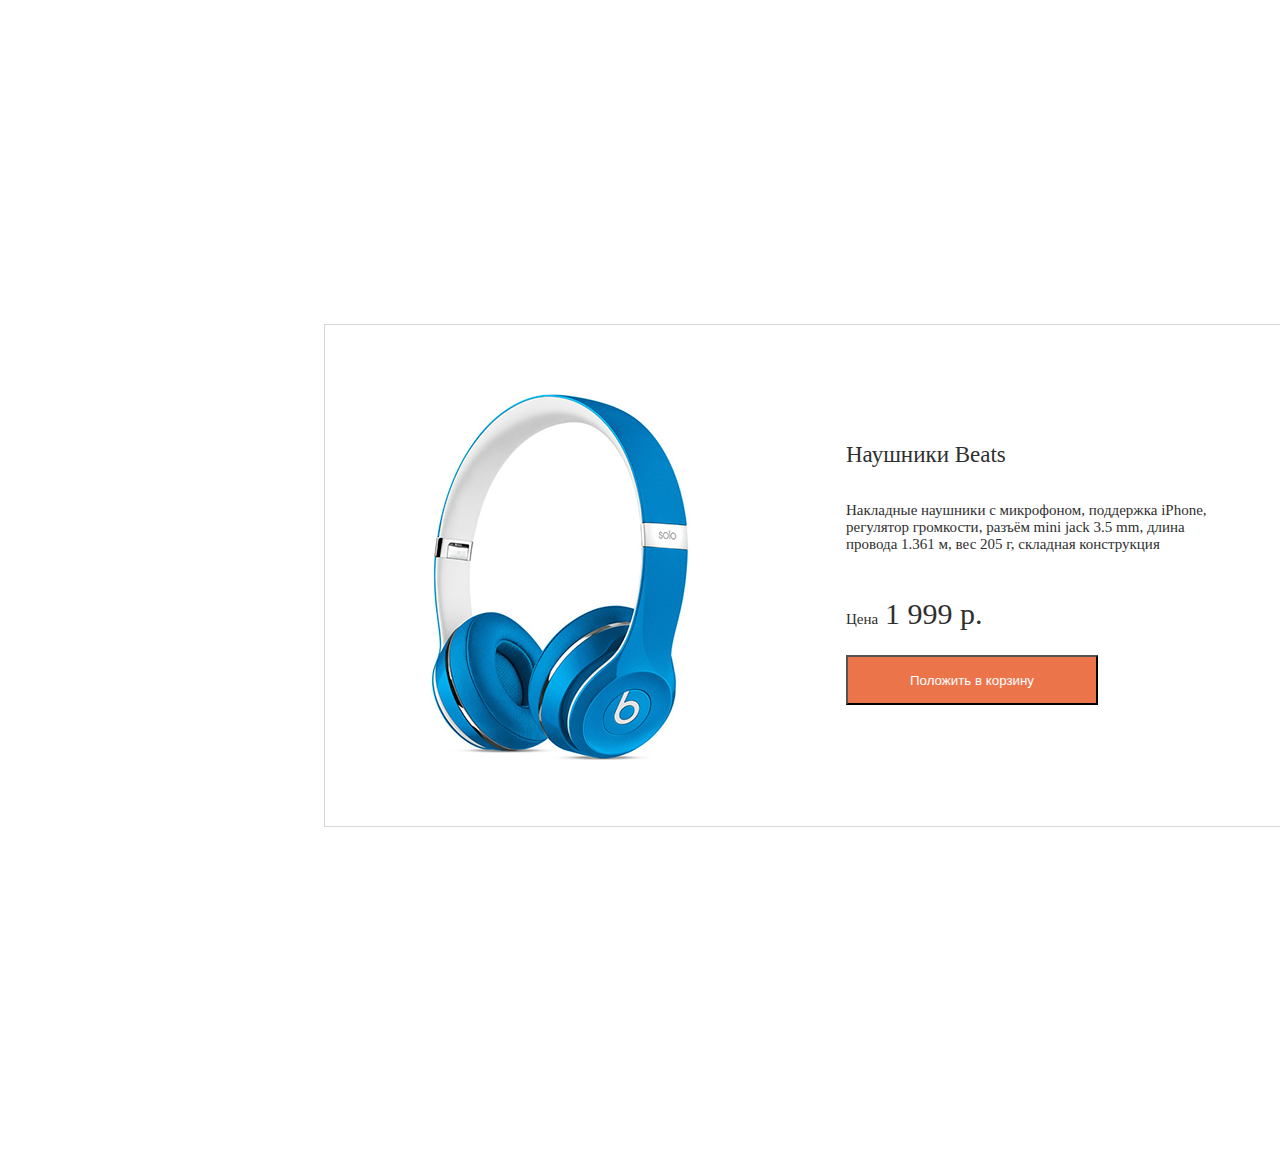
==== lesson_6/index.html @ 05fbb628 "lesson_6" ====
<!DOCTYPE html>
<html lang="ru">
<head>
  <meta charset="UTF-8">
  <meta name="viewport" content="width=device-width, initial-scale=1.0">
  <meta http-equiv="X-UA-Compatible" content="ie=edge">
  <title>Document</title>
  <link rel="stylesheet" href="css/style.css">
</head>
<body>
<div class="card">
  <div class="rectangle">

    <div class="img"><img src="img/main.png" alt="наушники"></div>

     <div class="survey-good">
      <p class="name">Наушники Beats</p>
      <p class="text">Накладные наушники с микрофоном, поддержка iPhone, регулятор громкости, разъём mini jack 3.5 mm, длина провода 1.361 м,
      вес 205 г, складная конструкция</p>
      <p class="text-price">Цена</p>
      <p class="price">1 999 р.</p>
      <button>Положить в корзину</button>
     </div>

  </div> <!--если я вижу этот комент, то css прогрузится должен-->
</div>

</body>
</html>
---- lesson_6/css/style.css ----
*{
  box-sizing: border-box;
}
.card{
  /*давай работай*/
  display: inline-block;
  width: 0%;
  margin: 25%;
}
.rectangle{
position: relative;
display: inline-block;
width: 1010px;
height: 503px;
border: 1px solid #d7d7d7;
background-color: #ffffff;
}
.img{
position: absolute;
top:0;
left:0;
display: inline-block;
margin: 64px 102px 64px 48px;
width: 376px;
height: 375px;
}
.survey-good {
position: absolute;
top: 0;
right: 0;
margin: 94px 93px 81px 99px;
display: inline-block;
width: 394px;
height: 328px;
}
.name{
display: inline-block;
width: 178px;
height: 22px;
color: #2f2f2f;
/*font-family: "Arial - Bold MT";*/
font-size: 23px;
}
.text{
display: inline-block;
width: 393px;
height: 50px;
color: #2f2f2f;
/*font-family: "Arial MT";*/
font-size: 15px;
font-weight: 400;
}
.text-price{
display: inline-block;
width: 35px;
height: 14px;
color: #2f2f2f;
/*font-family: "Arial MT";*/
font-size: 15px;
font-weight: 500;
}
.price{
display: inline-block;
width: 103px;
height: 28px;
color: #2f2f2f;
/*font-family: "Arial MT";*/
font-size: 30px;
font-weight: 400;
}
button {
display: inline-block;
/* Style for "конопка" */
width: 252px;
height: 50px;
background-color: #ec744a;
color: #ffffff;
}
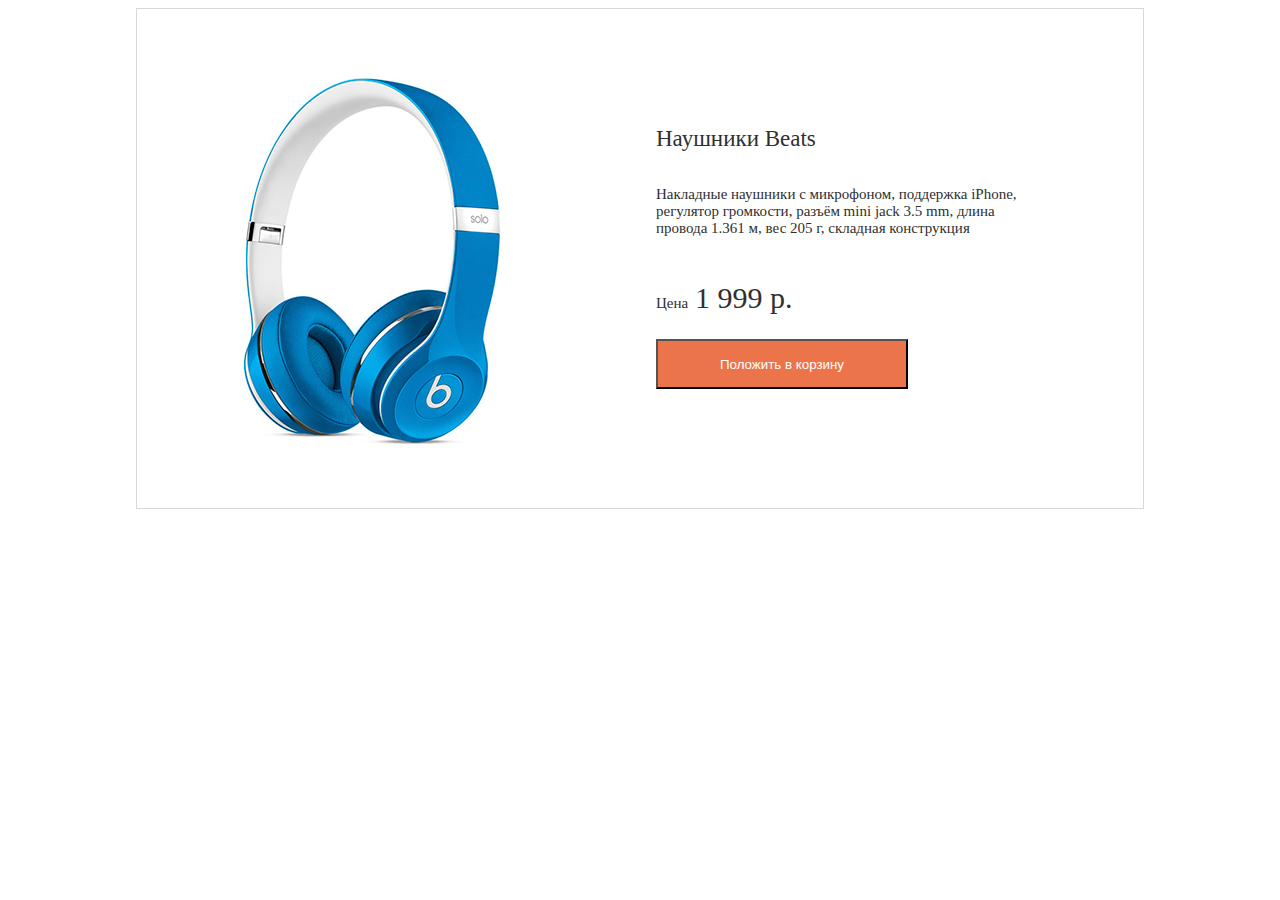
==== commit be62ba11: "Add files via upload" ====
--- a/lesson_6/index.html
+++ b/lesson_6/index.html
@@ -8,7 +8,7 @@
   <link rel="stylesheet" href="css/style.css">
 </head>
 <body>
-<div class="card">
+
   <div class="rectangle">
 
     <div class="img"><img src="img/main.png" alt="наушники"></div>
@@ -23,7 +23,7 @@
      </div>
 
   </div> <!--если я вижу этот комент, то css прогрузится должен-->
-</div>
+
 
 </body>
 </html>--- a/lesson_6/css/style.css
+++ b/lesson_6/css/style.css
@@ -1,17 +1,13 @@
 *{
   box-sizing: border-box;
 }
-.card{
-  /*давай работай*/
-  display: inline-block;
-  width: 0%;
-  margin: 25%;
-}
 .rectangle{
+margin-left: auto;
+margin-right: auto;
 position: relative;
-display: inline-block;
-width: 1010px;
-height: 503px;
+display: block;
+width: 1008px;
+height: 501px;
 border: 1px solid #d7d7d7;
 background-color: #ffffff;
 }
